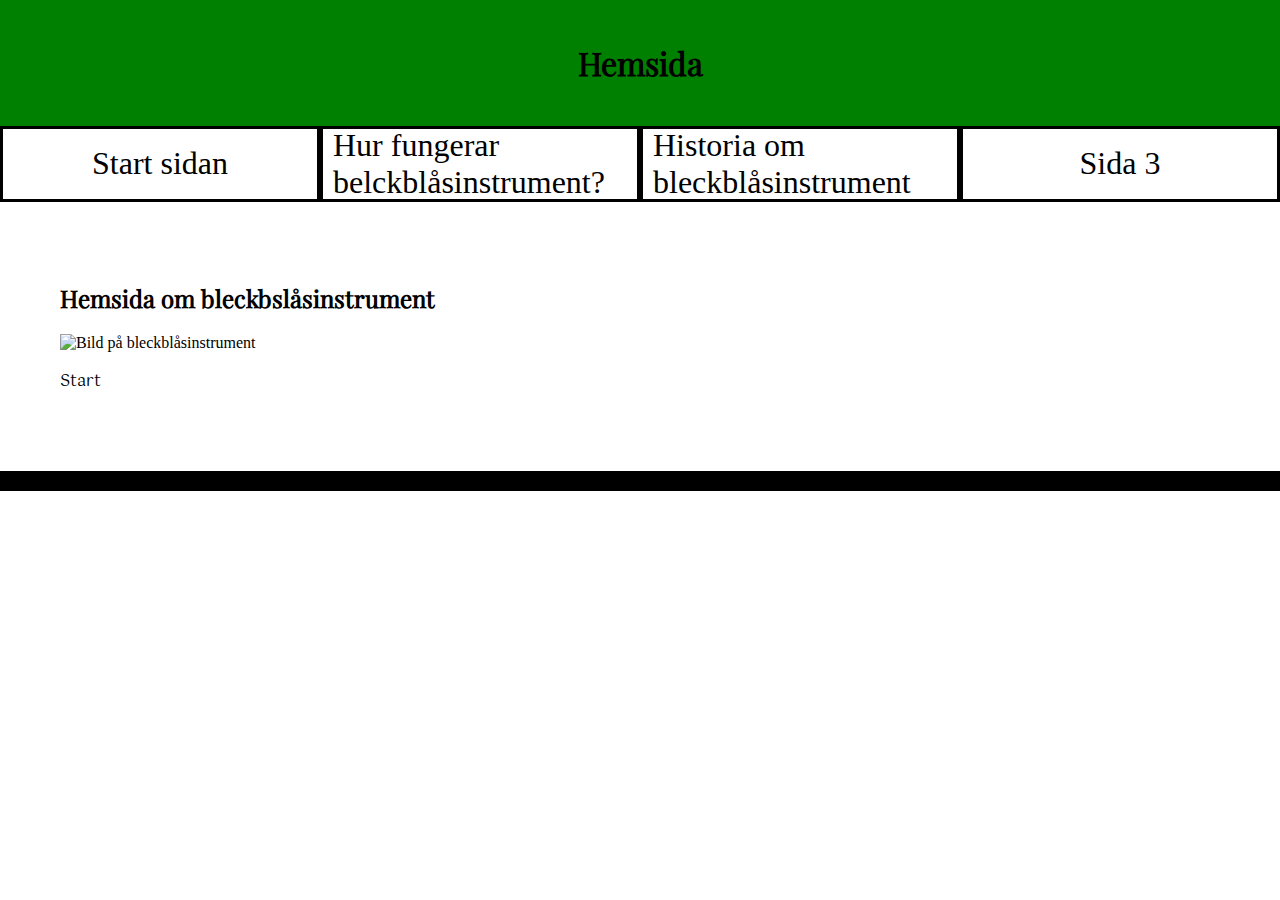
==== index.html @ b097a829 "2023-03-24" ====
<!DOCTYPE html>
<html lang="en">
<head>
    <meta charset="UTF-8">
    <meta http-equiv="X-UA-Compatible" content="IE=edge">
    <meta name="viewport" content="width=device-width, initial-scale=1.0">
    <title>Document</title>
    <link href="https://fonts.googleapis.com/icon?family=Material+Icons" rel="stylesheet">  
    <link  rel="stylesheet" href="css/style.css">
</head>
<body>
    
    <header>
        <h1>Hemsida</h1>
            <button class="meny_knapp">menu</button>
    </header>
    <nav>
        <h2 class="nav_h2">Andra sidor</h2>
        <a class="nav_a" href="index.html">Start sidan</a>
        <a class="nav_a" href="hur_fungerar_blekblasinstrument.html">Hur fungerar belckblåsinstrument?</a>
        <a class="nav_a" href="historia_om_bleckbalsinstrument.html">Historia om bleckblåsinstrument</a>
        <a class="nav_a" href="sida3.html">Sida 3</a>
    </nav>
    <div class="lager"></div>
    
    <main>
        <h2> Hemsida om bleckbslåsinstrument</h2>
        <img alt="Bild på bleckblåsinstrument" src="">
        <p>Start</p>



    </main>

    <footer>

    </footer>
    
    <script src="js/main.js"></script>
</body>
</html>
---- css/style.css ----
@font-face {
    font-family: 'playfair_display';
    src: url('../fonter/PlayfairDisplay-Regular.ttf');
}

@font-face {
    font-family: 'gotu';
    src: url('../fonter/Gotu-Regular.ttf');
}

h1{
    font-family: 'playfair_display';
    font-weight: 900;
}

h2{
    font-family: 'playfair_display';
    font-weight: 800;
}

h3{
    
    font-family: 'playfair_display';
}
p{
    font-family: 'gotu';
}

body{
    margin: 0px;
    display: grid;

    grid-template-areas: 
    "hd"
    "nav"
    "main"
    "ft"
    ;
}
header{
    padding: 20px;
    background-color: green;
    display: flex;
    justify-content: center;
    grid-area: hd;
}



nav{
    width: 100vw;
    background-color: pink;
    height: auto;
    display: flex;
    grid-area: nav;
}

main{
    
    grid-area: main;
    margin: 20px;
    padding: 40px;
    
}

.hur_h2{
    grid-area: h2;
}

.main_hur{
    display: grid;

    grid-template-areas: 
    "h2"
    "grepp"
    ""
    ""
    "ft"
    ;
}



footer{
    grid-area: ft;
    height: 20px;
    background-color: black;
}

.nav_a{
    border-style: solid;
    border-color: black;
    background-color: white;
    color: black;
    text-decoration: none;
    width: 25%;
    display: flex;
    justify-content: center;
    align-items: center;
    height: 50px;
    padding: 10px;
    font-size: 2rem;

}

.meny_knapp{
    display: none;
}



.nav_h2{
    display: none;
}


button:hover{
    cursor: pointer;
} 


.historia_article{
    margin: 35px;
    padding: 20px;
    border-radius: 0px 30px 0px 30px;
}

#forsta{
    background-color: green;  
    grid-area: fo;
}

#senare{
    background-color: green;
    grid-area: se;
}


#moderna{
    background-color: beige;
    grid-area: mo;
}

.greppsystem_div{
    background-color: blueviolet;
    border-radius: 0px 30px 0px 30px;
    padding: 20px;
    margin: 30px;
}


.naturtonserien{
    width: auto;
    border-radius: 0px 30px 0px 30px;

}

.trombon{
    width: 10vw;
    border-radius: 0px 30px 0px 30px;
}

.hur_fungerar{
    border-radius: 0px 30px 0px 30px;
    background-color: gold;
    padding: 15px;
    margin: 20px;
}


#greppsystem{
    display: flex;
    flex-direction: row;
    grid-area: grepp;
}

.main_historia{
    display: grid;

    grid-template-areas: 
        " h2_hi h2_hi h2_hi"
        "fo se mo"
        
    ;

}

.h2_historia{
    grid-area: h2_hi;
    display: flex;
    justify-content: center;

}


@media screen and (max-width: 600px) {

    .meny_knapp{
        display: block;
        font-size: 4rem;
        font-family: 'Material Icons';
        border: none;
    }

    header{
        justify-content: space-between;
    }

    .nav_a{
        border: none;
        height: auto;
        margin: 20px;
        width: auto; 
        padding: 10px;
    }

    nav{
        top: -190vh;
        right: 0px;
        position: fixed;
        background-color: pink;
        width: 100%;
        transition: 1s;
        display: flex;
        flex-direction: column;
        align-items: center;
        z-index: 2;
    }


    .nav_transition{
        top: 0vw;
        transition: 1s;
    }
    .lager{
        z-index: -1;
        display: none;
    }
    
    .lager_show{
        z-index: 1;
        background-color: rgba(0, 0, 0, 0.7);
        position: fixed;
        display: block;
        width: 100%;
        height: 100%;
    }
    .nav_h2{
        display: block;
    }


    .main_historia{
    
        grid-template-areas: 
            " h2_hi"
            "fo "
            "se "
            "mo"
            
        ;
    
    }

    
#greppsystem{
    display: flex;
    flex-direction: column;
}

    
    
}
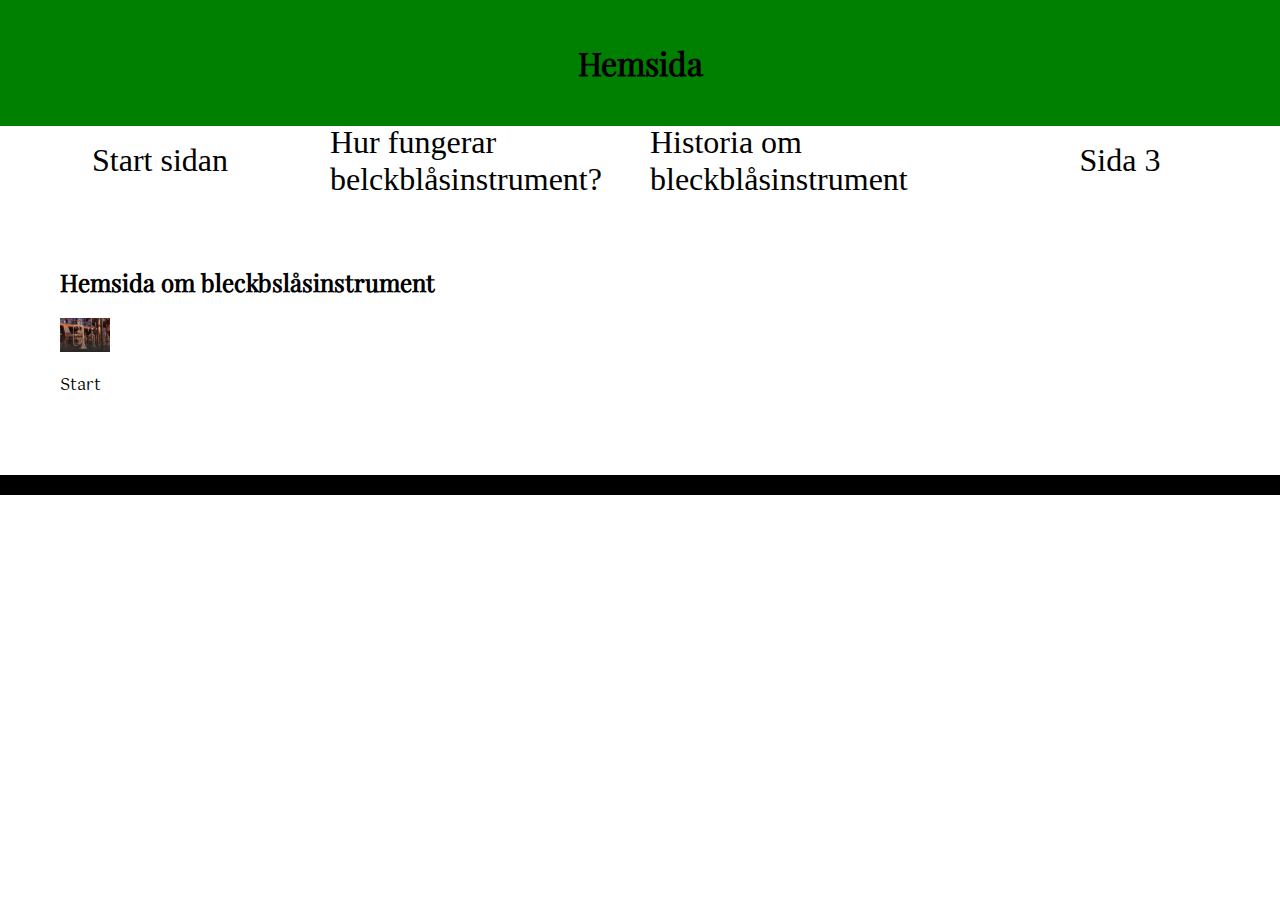
==== commit d10e402e: "2023-03-24_2" ====
--- a/index.html
+++ b/index.html
@@ -25,7 +25,7 @@
     
     <main>
         <h2> Hemsida om bleckbslåsinstrument</h2>
-        <img alt="Bild på bleckblåsinstrument" src="">
+        <img alt="Bild på bleckblåsinstrument" src="img/instrument.jpg">
         <p>Start</p>
 
 
--- a/css/style.css
+++ b/css/style.css
@@ -49,11 +49,10 @@
 
 
 nav{
-    width: 100vw;
-    background-color: pink;
-    height: auto;
     display: flex;
     grid-area: nav;
+    height: 60px;
+    /* background-color: black; */
 }
 
 main{
@@ -70,16 +69,18 @@
 
 .main_hur{
     display: grid;
-
+    grid-template-columns: 100%;
     grid-template-areas: 
     "h2"
+    "natur"
     "grepp"
-    ""
-    ""
     "ft"
     ;
 }
 
+img{
+    width: 50px;
+}
 
 
 footer{
@@ -89,8 +90,6 @@
 }
 
 .nav_a{
-    border-style: solid;
-    border-color: black;
     background-color: white;
     color: black;
     text-decoration: none;
@@ -104,6 +103,11 @@
 
 }
 
+.nav_a:hover{
+    background-color: rgb(201, 201, 201);
+    transition: 2s;
+}
+
 .meny_knapp{
     display: none;
 }
@@ -119,41 +123,24 @@
     cursor: pointer;
 } 
 
-
-.historia_article{
-    margin: 35px;
-    padding: 20px;
-    border-radius: 0px 30px 0px 30px;
-}
-
-#forsta{
-    background-color: green;  
-    grid-area: fo;
-}
-
-#senare{
-    background-color: green;
-    grid-area: se;
-}
-
-
-#moderna{
-    background-color: beige;
-    grid-area: mo;
-}
-
 .greppsystem_div{
     background-color: blueviolet;
     border-radius: 0px 30px 0px 30px;
     padding: 20px;
     margin: 30px;
+    
 }
 
 
 .naturtonserien{
-    width: auto;
-    border-radius: 0px 30px 0px 30px;
-
+    width: 30px;
+    border-radius: 0px 30px 0px 30px;
+    grid-area: natur;
+
+}
+
+.trumpet{
+    width: 30px;
 }
 
 .trombon{
@@ -162,6 +149,7 @@
 }
 
 .hur_fungerar{
+    width: 65%;
     border-radius: 0px 30px 0px 30px;
     background-color: gold;
     padding: 15px;
@@ -170,9 +158,31 @@
 
 
 #greppsystem{
-    display: flex;
-    flex-direction: row;
+    width: auto;
     grid-area: grepp;
+    display: grid;
+
+    grid-template-areas: 
+    "grepp grepp grepp"
+    "gaffel svenska drag"
+    ;
+    
+}
+
+.h3_grepp{
+    grid-area: grepp;
+}
+
+#gaffelgrepp{
+    grid-area: gaffel;
+}
+
+#svenskagrepp{
+    grid-area: svenska;
+}
+
+#dragbygel{
+    grid-area: drag;
 }
 
 .main_historia{
@@ -191,6 +201,29 @@
     display: flex;
     justify-content: center;
 
+}
+
+
+.historia_article{
+    margin: 35px;
+    padding: 20px;
+    border-radius: 0px 30px 0px 30px;
+}
+
+#forsta{
+    background-color: green;  
+    grid-area: fo;
+}
+
+#senare{
+    background-color: green;
+    grid-area: se;
+}
+
+
+#moderna{
+    background-color: beige;
+    grid-area: mo;
 }
 
 
@@ -220,6 +253,7 @@
         right: 0px;
         position: fixed;
         background-color: pink;
+        height: 75vh;
         width: 100%;
         transition: 1s;
         display: flex;
@@ -265,8 +299,12 @@
 
     
 #greppsystem{
-    display: flex;
-    flex-direction: column;
+    grid-template-areas: 
+    "grepp"
+    "gaffel" 
+    "svenska" 
+    "drag"
+    ;
 }
 
     
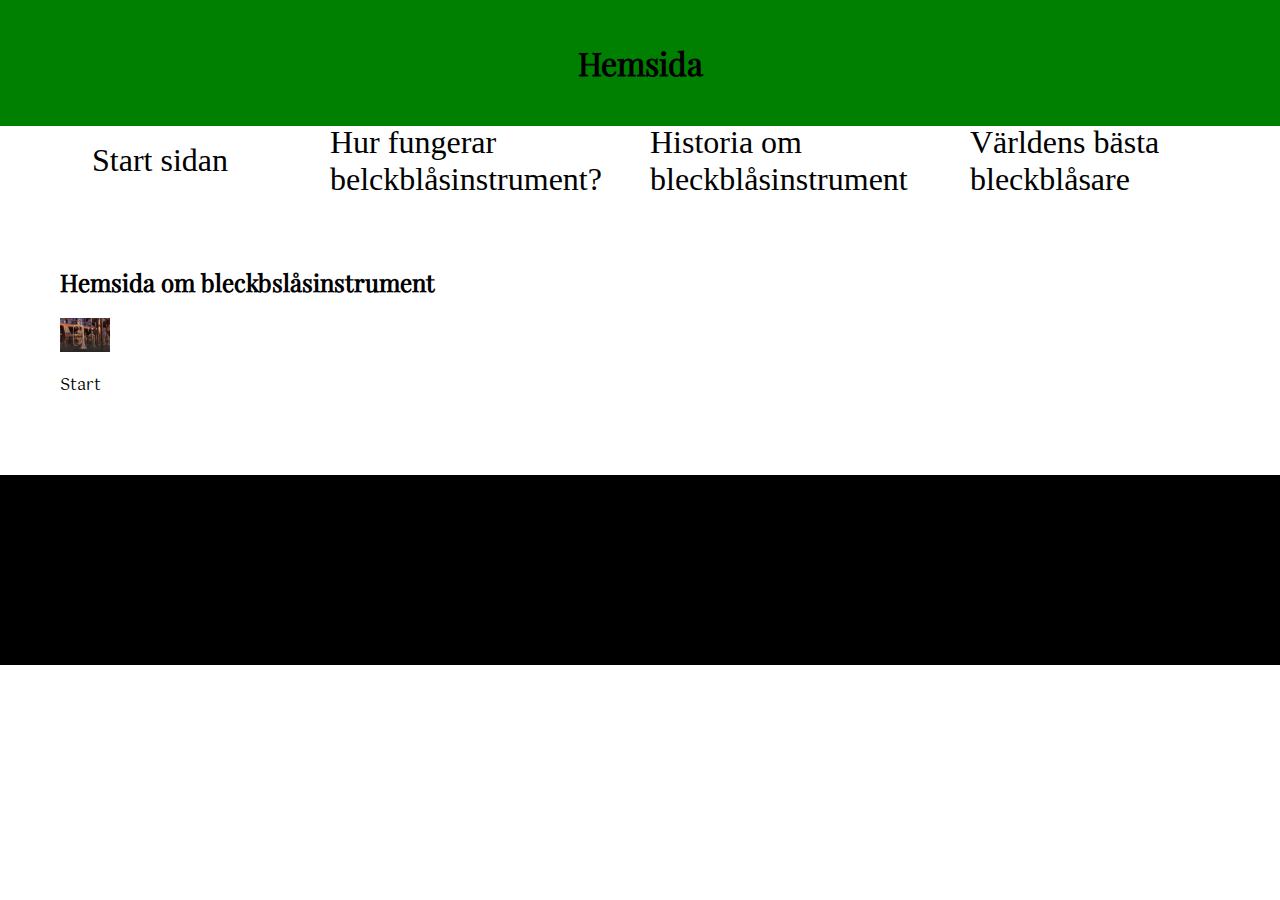
==== commit 274f2cd4: "sida 4" ====
--- a/index.html
+++ b/index.html
@@ -19,12 +19,12 @@
         <a class="nav_a" href="index.html">Start sidan</a>
         <a class="nav_a" href="hur_fungerar_blekblasinstrument.html">Hur fungerar belckblåsinstrument?</a>
         <a class="nav_a" href="historia_om_bleckbalsinstrument.html">Historia om bleckblåsinstrument</a>
-        <a class="nav_a" href="sida3.html">Sida 3</a>
+        <a class="nav_a" href="varldens_basta_bleckblasare.html">Världens bästa bleckblåsare</a>
     </nav>
     <div class="lager"></div>
     
     <main>
-        <h2> Hemsida om bleckbslåsinstrument</h2>
+        <h2>Hemsida om bleckbslåsinstrument</h2>
         <img alt="Bild på bleckblåsinstrument" src="img/instrument.jpg">
         <p>Start</p>
 
--- a/css/style.css
+++ b/css/style.css
@@ -30,7 +30,7 @@
 body{
     margin: 0px;
     display: grid;
-
+    grid-template-columns: 100%;
     grid-template-areas: 
     "hd"
     "nav"
@@ -85,7 +85,7 @@
 
 footer{
     grid-area: ft;
-    height: 20px;
+    height: 190px;
     background-color: black;
 }
 
@@ -224,6 +224,44 @@
 #moderna{
     background-color: beige;
     grid-area: mo;
+}
+
+
+#article_basta{
+    display: flex;
+    flex-direction: row;
+    border-radius: 0px 30px 0px 30px;
+    background-color: aqua;
+    width: 90%;
+    padding: 30px;
+    flex-wrap: wrap;
+    justify-content: center;
+    
+}
+
+.div_basta{
+    background-color: gray;
+    border-radius: 0px 30px 0px 30px;
+    margin: 30px;
+    padding: 20px;
+}
+
+
+.basta_spelare{
+    border-radius: 0px 30px 0px 30px;
+    width: 10rem;
+    filter: grayscale(50%);
+    filter: blur(0.5px);
+    filter: hue-rotate(-10deg);
+}
+
+.break{
+    width: 100%;
+}
+
+.visa_mindre{
+    font-size: 1.5rem;
+    cursor: pointer;
 }
 
 
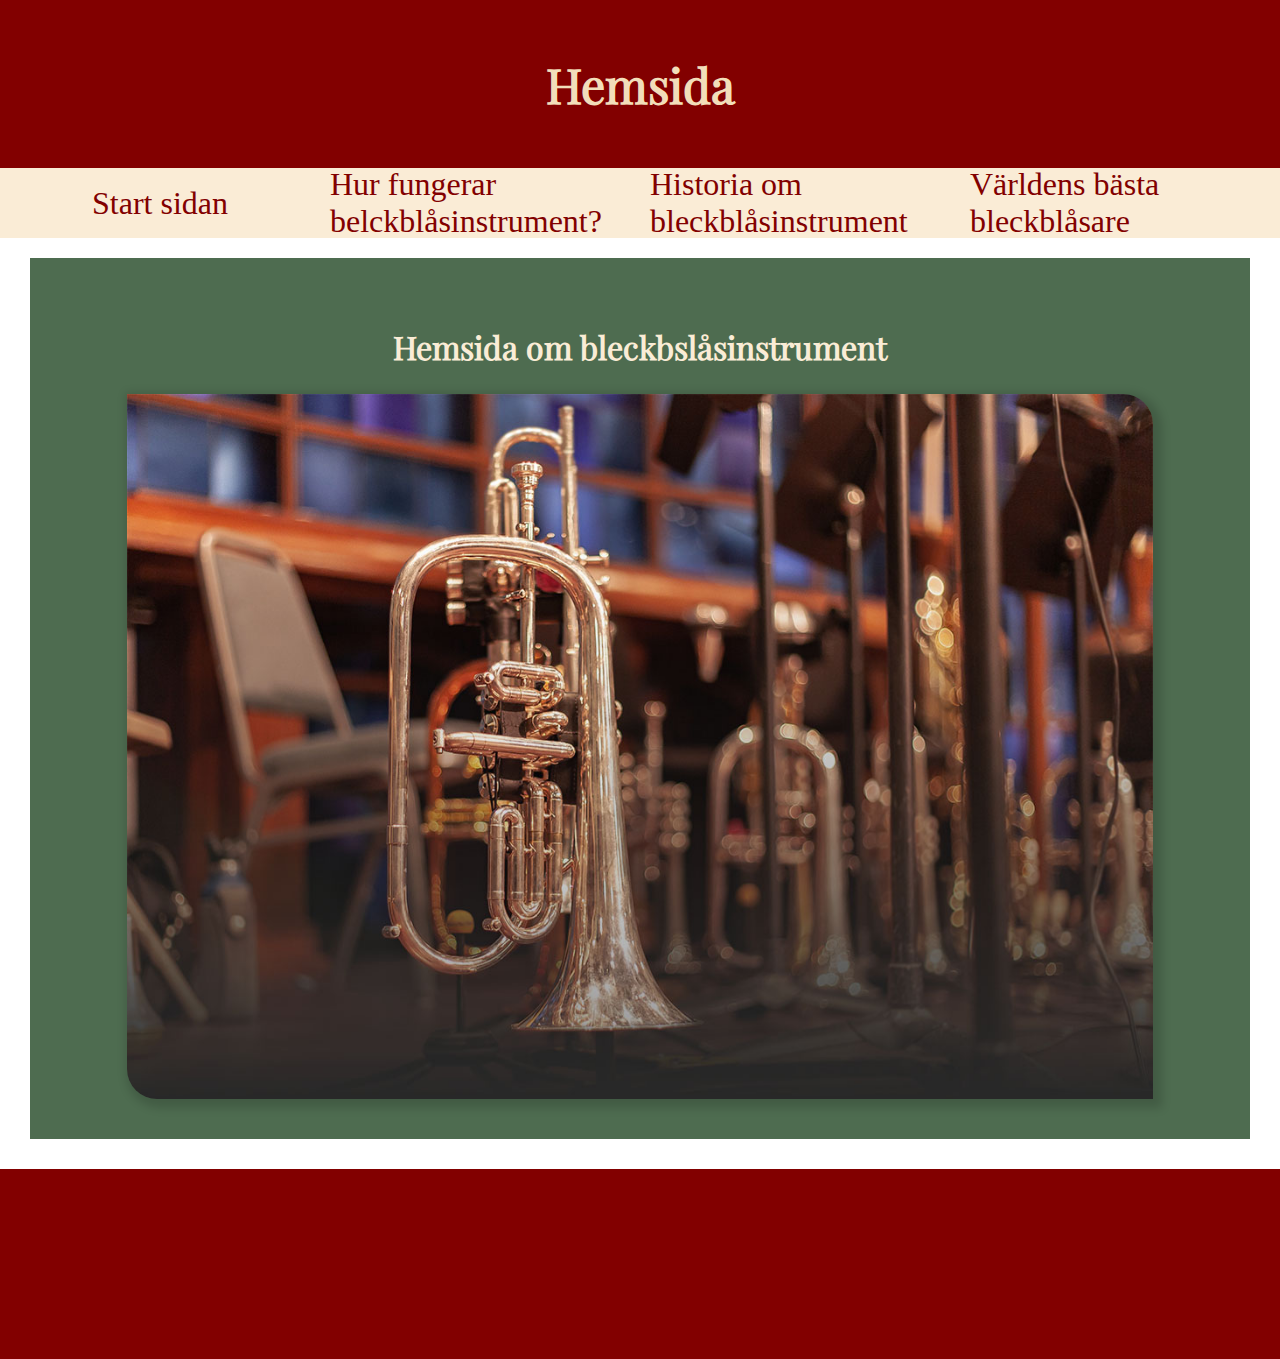
==== commit 67b8c7ab: "2023-04-01" ====
--- a/index.html
+++ b/index.html
@@ -4,15 +4,18 @@
     <meta charset="UTF-8">
     <meta http-equiv="X-UA-Compatible" content="IE=edge">
     <meta name="viewport" content="width=device-width, initial-scale=1.0">
-    <title>Document</title>
-    <link href="https://fonts.googleapis.com/icon?family=Material+Icons" rel="stylesheet">  
+    <title>Document</title> 
     <link  rel="stylesheet" href="css/style.css">
 </head>
 <body>
-    
+
+    <audio controls autoplay style="display: none;">
+        <source src="/misc/fanfar.mp3" >
+    </audio>
+
     <header>
         <h1>Hemsida</h1>
-            <button class="meny_knapp">menu</button>
+        <button class="meny_knapp">menu</button>
     </header>
     <nav>
         <h2 class="nav_h2">Andra sidor</h2>
@@ -21,12 +24,16 @@
         <a class="nav_a" href="historia_om_bleckbalsinstrument.html">Historia om bleckblåsinstrument</a>
         <a class="nav_a" href="varldens_basta_bleckblasare.html">Världens bästa bleckblåsare</a>
     </nav>
+
     <div class="lager"></div>
     
     <main>
         <h2>Hemsida om bleckbslåsinstrument</h2>
-        <img alt="Bild på bleckblåsinstrument" src="img/instrument.jpg">
-        <p>Start</p>
+
+        <img class="index_bild" alt="Bild på bleckblåsinstrument" src="img/instrument.jpg">
+
+        
+            
 
 
 
--- a/css/style.css
+++ b/css/style.css
@@ -1,30 +1,54 @@
 
 @font-face {
     font-family: 'playfair_display';
-    src: url('../fonter/PlayfairDisplay-Regular.ttf');
+    src: url(../fonter/PlayfairDisplay-Regular.ttf);
 }
 
 @font-face {
     font-family: 'gotu';
-    src: url('../fonter/Gotu-Regular.ttf');
+    src: url(../fonter/Gotu-Regular.ttf);
+}
+
+@font-face {
+    font-family: 'Material Icons';
+    font-style: normal;
+    font-weight: 400;
+    src: url(../fonter/flUhRq6tzZclQEJ-Vdg-IuiaDsNc.woff2) format('woff2');
 }
 
 h1{
     font-family: 'playfair_display';
     font-weight: 900;
+    color: rgb(242, 222, 186);
+    font-size: 3em;
 }
 
 h2{
     font-family: 'playfair_display';
     font-weight: 800;
+    color: rgb(250, 236, 214);
+    font-size: 2em;
 }
 
 h3{
     
     font-family: 'playfair_display';
+    color: rgb(130, 0, 0);
+    font-size: 1.5em;
+}
+h4{
+    font-family: 'playfair_display';
+    color: rgb(130, 0, 0);
+    font-size: 1.25em;
 }
 p{
     font-family: 'gotu';
+    color: rgb(130, 0, 0);
+}
+
+figcaption{
+    font-family: 'gotu';
+    color: rgb(130, 0, 0);
 }
 
 body{
@@ -38,28 +62,38 @@
     "ft"
     ;
 }
+
 header{
     padding: 20px;
-    background-color: green;
+    background-color: rgb(130, 0, 0);
     display: flex;
     justify-content: center;
     grid-area: hd;
 }
 
-
-
 nav{
     display: flex;
     grid-area: nav;
     height: 60px;
-    /* background-color: black; */
+
+}
+
+div{
+    box-shadow: 4px 4px 10px 5px rgba(0, 0, 0, 0.155)
+}
+
+article{
+    box-shadow: 4px 4px 10px 5px rgba(0, 0, 0, 0.155)
 }
 
 main{
-    
     grid-area: main;
-    margin: 20px;
+    display: flex;
+    flex-direction: column;
+    align-items: center;
+    margin: 30px;
     padding: 40px;
+    background-color: rgb(78, 108, 80);
     
 }
 
@@ -67,31 +101,32 @@
     grid-area: h2;
 }
 
+.index_bild{
+    width: 90%;
+}
+
 .main_hur{
-    display: grid;
-    grid-template-columns: 100%;
-    grid-template-areas: 
-    "h2"
-    "natur"
-    "grepp"
-    "ft"
-    ;
+    display: flex;
+    flex-direction: column;
+    align-items: center;
+
 }
 
 img{
-    width: 50px;
+    box-shadow: 4px 4px 10px 5px rgba(0, 0, 0, 0.155);
+    border-radius: 0px 30px 0px 30px;
 }
 
 
 footer{
     grid-area: ft;
     height: 190px;
-    background-color: black;
+    background-color: rgb(130, 0, 0);
 }
 
 .nav_a{
-    background-color: white;
-    color: black;
+    background-color: rgb(250, 236, 214);
+    color: rgb(130, 0, 0);
     text-decoration: none;
     width: 25%;
     display: flex;
@@ -119,46 +154,39 @@
 }
 
 
-button:hover{
-    cursor: pointer;
-} 
-
 .greppsystem_div{
-    background-color: blueviolet;
+    background-color: rgb(242, 222, 186);
+    width: fit-content;
     border-radius: 0px 30px 0px 30px;
     padding: 20px;
     margin: 30px;
+    display: flex;
+    flex-direction: column;
+    align-items: center;
     
 }
 
 
 .naturtonserien{
-    width: 30px;
-    border-radius: 0px 30px 0px 30px;
-    grid-area: natur;
-
-}
-
-.trumpet{
-    width: 30px;
-}
-
-.trombon{
-    width: 10vw;
-    border-radius: 0px 30px 0px 30px;
+    width: auto;
+    border-radius: 0px 30px 0px 30px;
+
+}
+
+.instrument_hurfungerar{
+    width: 90%;
 }
 
 .hur_fungerar{
-    width: 65%;
-    border-radius: 0px 30px 0px 30px;
-    background-color: gold;
-    padding: 15px;
-    margin: 20px;
+    border-radius: 0px 30px 0px 30px;
+    background-color: rgb(250, 236, 214);
+    padding: 50px;
+    margin: 30px;
+    width: 90%;
 }
 
 
 #greppsystem{
-    width: auto;
     grid-area: grepp;
     display: grid;
 
@@ -187,6 +215,8 @@
 
 .main_historia{
     display: grid;
+    grid-template-columns: 1fr 1fr 1fr;
+    gap: 20px;
 
     grid-template-areas: 
         " h2_hi h2_hi h2_hi"
@@ -203,36 +233,46 @@
 
 }
 
+.historia_bild{
+    width: 70%;
+}
+
 
 .historia_article{
-    margin: 35px;
+    
+    margin: 30px;
     padding: 20px;
     border-radius: 0px 30px 0px 30px;
+    background-color: rgb(250, 236, 214);
+    height: 90%;
+    gap: 10px;
+
+   display: flex;
+   flex-direction: column;
+   align-items: center;
 }
 
 #forsta{
-    background-color: green;  
     grid-area: fo;
 }
 
 #senare{
-    background-color: green;
     grid-area: se;
 }
 
 
 #moderna{
-    background-color: beige;
     grid-area: mo;
 }
 
 
 #article_basta{
     display: flex;
+    margin: 30px;
     flex-direction: row;
     border-radius: 0px 30px 0px 30px;
-    background-color: aqua;
-    width: 90%;
+    background-color: rgb(250, 236, 214);
+    width: fit-content;
     padding: 30px;
     flex-wrap: wrap;
     justify-content: center;
@@ -240,16 +280,25 @@
 }
 
 .div_basta{
-    background-color: gray;
+    background-color: rgb(242, 222, 186);
     border-radius: 0px 30px 0px 30px;
     margin: 30px;
     padding: 20px;
-}
+    width: 250px;
+}
+
+.visa_inte{
+    display: none;
+}
+
+.visa{
+    display: block;
+}
+
 
 
 .basta_spelare{
-    border-radius: 0px 30px 0px 30px;
-    width: 10rem;
+    width: 200px;
     filter: grayscale(50%);
     filter: blur(0.5px);
     filter: hue-rotate(-10deg);
@@ -259,19 +308,32 @@
     width: 100%;
 }
 
-.visa_mindre{
+#visa_mer{
     font-size: 1.5rem;
     cursor: pointer;
 }
 
 
+
+
 @media screen and (max-width: 600px) {
+
+    p{
+        font-size: 0.8em;
+    }
+
+    figcaption{
+        font-size: 0.8em;
+    }
 
     .meny_knapp{
         display: block;
         font-size: 4rem;
+        height: 2em;
+        width: 2em;
         font-family: 'Material Icons';
         border: none;
+        box-shadow: 4px 4px 10px 5px rgba(0, 0, 0, 0.155)
     }
 
     header{
@@ -335,16 +397,47 @@
     
     }
 
-    
-#greppsystem{
-    grid-template-areas: 
-    "grepp"
-    "gaffel" 
-    "svenska" 
-    "drag"
-    ;
-}
-
-    
-    
-}+    main{
+
+        padding: 20px;
+        
+    }
+
+    .hur_fungerar{
+    padding: 15px;
+    margin: 20px;
+    }
+
+    #greppsystem{
+        grid-template-areas: 
+        "grepp"
+        "gaffel" 
+        "svenska" 
+        "drag"
+        ;
+    }
+
+    .div_basta{
+        width: 90%;
+        margin: 20px;
+        padding: 15px;
+    }
+
+    .basta_spelare{
+        width: 100%;
+    }
+
+    .naturtonserien{
+    width: 90%;
+    }
+      
+    .greppsystem_div{
+    padding: 10px;
+    margin: 10px;
+    
+}
+.instrument_hurfungerar{
+    width: 100%;
+}
+    
+}
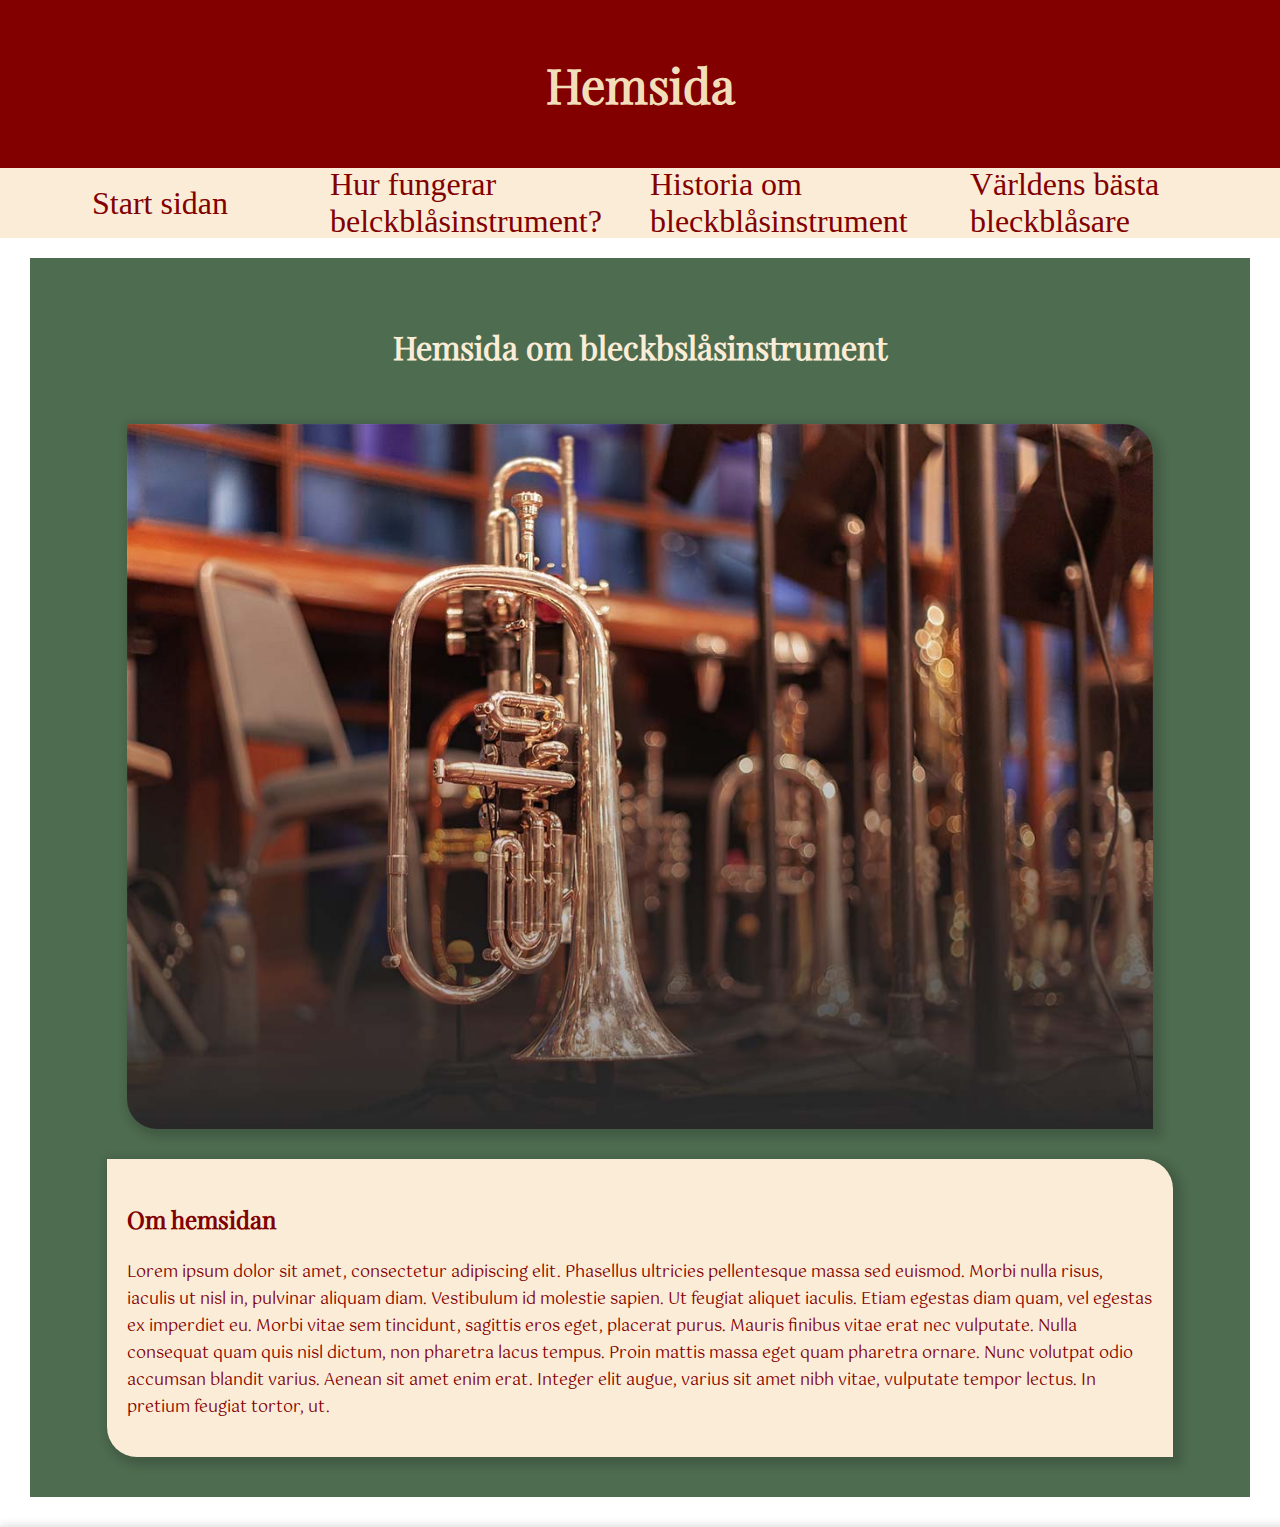
==== commit 7c3b3397: "2023-04-02" ====
--- a/index.html
+++ b/index.html
@@ -9,7 +9,7 @@
 </head>
 <body>
 
-    <audio controls autoplay style="display: none;">
+    <audio class="fanfar" controls autoplay >
         <source src="/misc/fanfar.mp3" >
     </audio>
 
@@ -27,10 +27,15 @@
 
     <div class="lager"></div>
     
-    <main>
+    <main id="main_index">
         <h2>Hemsida om bleckbslåsinstrument</h2>
 
         <img class="index_bild" alt="Bild på bleckblåsinstrument" src="img/instrument.jpg">
+
+        <article id="om_hemsidan">
+            <h3>Om hemsidan</h3>
+            <p>Lorem ipsum dolor sit amet, consectetur adipiscing elit. Phasellus ultricies pellentesque massa sed euismod. Morbi nulla risus, iaculis ut nisl in, pulvinar aliquam diam. Vestibulum id molestie sapien. Ut feugiat aliquet iaculis. Etiam egestas diam quam, vel egestas ex imperdiet eu. Morbi vitae sem tincidunt, sagittis eros eget, placerat purus. Mauris finibus vitae erat nec vulputate. Nulla consequat quam quis nisl dictum, non pharetra lacus tempus. Proin mattis massa eget quam pharetra ornare. Nunc volutpat odio accumsan blandit varius. Aenean sit amet enim erat. Integer elit augue, varius sit amet nibh vitae, vulputate tempor lectus. In pretium feugiat tortor, ut.</p>    
+        </article>
 
         
             
@@ -39,9 +44,7 @@
 
     </main>
 
-    <footer>
 
-    </footer>
     
     <script src="js/main.js"></script>
 </body>
--- a/css/style.css
+++ b/css/style.css
@@ -79,11 +79,27 @@
 }
 
 div{
-    box-shadow: 4px 4px 10px 5px rgba(0, 0, 0, 0.155)
+    box-shadow: 4px 4px 10px 5px rgba(0, 0, 0, 0.155);
+    border-radius: 0px 30px 0px 30px;
 }
 
 article{
-    box-shadow: 4px 4px 10px 5px rgba(0, 0, 0, 0.155)
+    box-shadow: 4px 4px 10px 5px rgba(0, 0, 0, 0.155);
+    border-radius: 0px 30px 0px 30px;
+}
+
+.fanfar{
+    display: none;
+}
+
+#main_index{
+    gap: 30px;
+}
+
+#om_hemsidan{
+    background-color: rgb(250, 236, 214);
+    padding: 20px;
+    width: 90%;
 }
 
 main{
@@ -145,6 +161,13 @@
 
 .meny_knapp{
     display: none;
+    font-size: 4rem;
+    height: 2em;
+    width: 2em;
+    font-family: 'Material Icons';
+    border: none;
+    box-shadow: 4px 4px 10px 5px rgba(0, 0, 0, 0.155);
+    background-color: rgb(242, 222, 186);
 }
 
 
@@ -157,7 +180,6 @@
 .greppsystem_div{
     background-color: rgb(242, 222, 186);
     width: fit-content;
-    border-radius: 0px 30px 0px 30px;
     padding: 20px;
     margin: 30px;
     display: flex;
@@ -169,7 +191,6 @@
 
 .naturtonserien{
     width: auto;
-    border-radius: 0px 30px 0px 30px;
 
 }
 
@@ -178,7 +199,7 @@
 }
 
 .hur_fungerar{
-    border-radius: 0px 30px 0px 30px;
+   
     background-color: rgb(250, 236, 214);
     padding: 50px;
     margin: 30px;
@@ -242,7 +263,6 @@
     
     margin: 30px;
     padding: 20px;
-    border-radius: 0px 30px 0px 30px;
     background-color: rgb(250, 236, 214);
     height: 90%;
     gap: 10px;
@@ -270,7 +290,7 @@
     display: flex;
     margin: 30px;
     flex-direction: row;
-    border-radius: 0px 30px 0px 30px;
+
     background-color: rgb(250, 236, 214);
     width: fit-content;
     padding: 30px;
@@ -281,7 +301,7 @@
 
 .div_basta{
     background-color: rgb(242, 222, 186);
-    border-radius: 0px 30px 0px 30px;
+
     margin: 30px;
     padding: 20px;
     width: 250px;
@@ -316,7 +336,13 @@
 
 
 
+
+
 @media screen and (max-width: 600px) {
+
+    h2{
+        font-size: 1.75em;
+    }
 
     p{
         font-size: 0.8em;
@@ -328,12 +354,7 @@
 
     .meny_knapp{
         display: block;
-        font-size: 4rem;
-        height: 2em;
-        width: 2em;
-        font-family: 'Material Icons';
-        border: none;
-        box-shadow: 4px 4px 10px 5px rgba(0, 0, 0, 0.155)
+
     }
 
     header{
@@ -367,6 +388,7 @@
         top: 0vw;
         transition: 1s;
     }
+
     .lager{
         z-index: -1;
         display: none;
@@ -380,20 +402,16 @@
         width: 100%;
         height: 100%;
     }
+
     .nav_h2{
         display: block;
     }
 
 
     .main_historia{
-    
-        grid-template-areas: 
-            " h2_hi"
-            "fo "
-            "se "
-            "mo"
-            
-        ;
+        display: flex;
+        flex-direction: column;
+        align-content: center;
     
     }
 
@@ -404,8 +422,8 @@
     }
 
     .hur_fungerar{
-    padding: 15px;
-    margin: 20px;
+        padding: 15px;
+        margin: 20px;
     }
 
     #greppsystem{
@@ -418,9 +436,13 @@
     }
 
     .div_basta{
-        width: 90%;
-        margin: 20px;
-        padding: 15px;
+        width: 100%;
+        margin: 10px;
+        padding: 20px;
+    }
+
+    figure{
+        margin: 0px;
     }
 
     .basta_spelare{
@@ -428,16 +450,17 @@
     }
 
     .naturtonserien{
-    width: 90%;
+        width: 90%;
     }
       
     .greppsystem_div{
-    padding: 10px;
-    margin: 10px;
-    
-}
-.instrument_hurfungerar{
-    width: 100%;
-}
-    
-}
+        padding: 10px;
+        margin: 10px;
+    
+    }
+    .instrument_hurfungerar{
+        width: 100%;
+    }
+
+    
+}
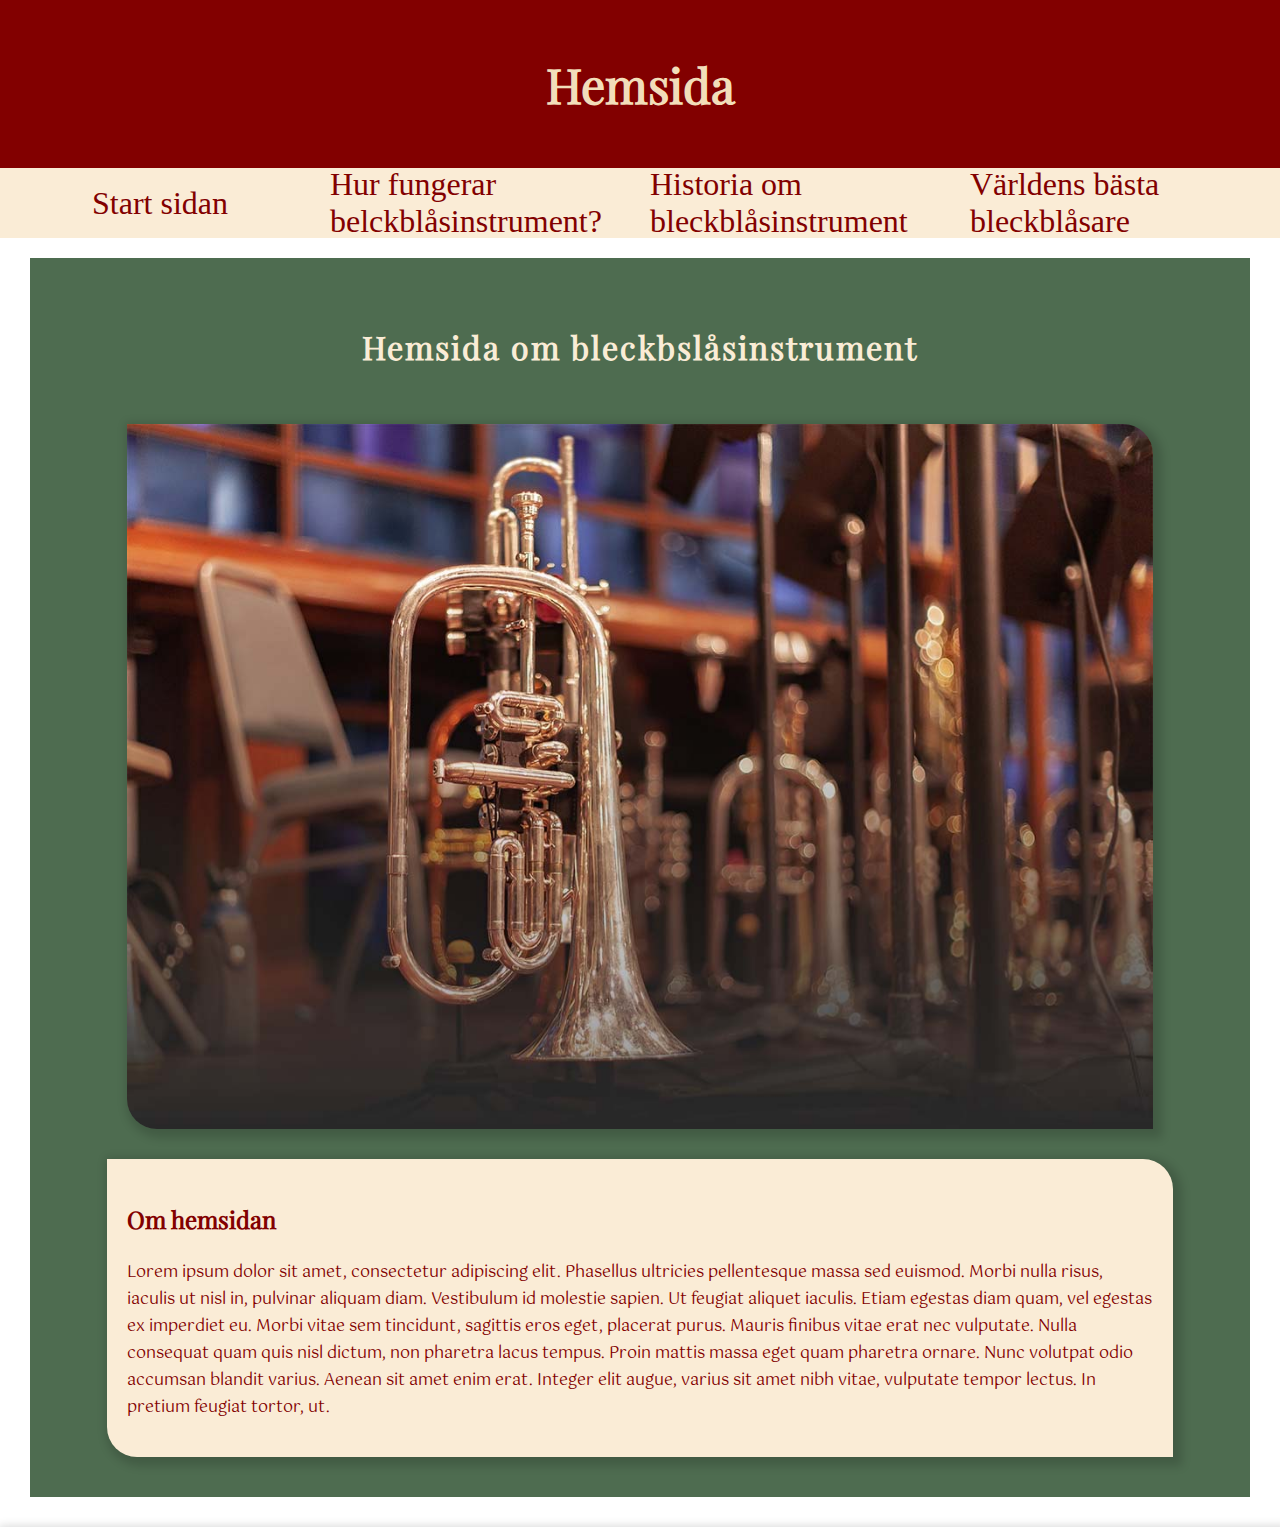
==== commit 14782cd7: "Mobil" ====
--- a/index.html
+++ b/index.html
@@ -4,15 +4,14 @@
     <meta charset="UTF-8">
     <meta http-equiv="X-UA-Compatible" content="IE=edge">
     <meta name="viewport" content="width=device-width, initial-scale=1.0">
-    <title>Document</title> 
+    <title>Start sidan</title> 
     <link  rel="stylesheet" href="css/style.css">
+    <meta name="description" content="Start sida">
 </head>
 <body>
-
     <audio class="fanfar" controls autoplay >
-        <source src="/misc/fanfar.mp3" >
+        <source src="misc/fanfar.mp3" >
     </audio>
-
     <header>
         <h1>Hemsida</h1>
         <button class="meny_knapp">menu</button>
@@ -24,28 +23,15 @@
         <a class="nav_a" href="historia_om_bleckbalsinstrument.html">Historia om bleckblåsinstrument</a>
         <a class="nav_a" href="varldens_basta_bleckblasare.html">Världens bästa bleckblåsare</a>
     </nav>
-
     <div class="lager"></div>
-    
     <main id="main_index">
         <h2>Hemsida om bleckbslåsinstrument</h2>
-
         <img class="index_bild" alt="Bild på bleckblåsinstrument" src="img/instrument.jpg">
-
         <article id="om_hemsidan">
             <h3>Om hemsidan</h3>
             <p>Lorem ipsum dolor sit amet, consectetur adipiscing elit. Phasellus ultricies pellentesque massa sed euismod. Morbi nulla risus, iaculis ut nisl in, pulvinar aliquam diam. Vestibulum id molestie sapien. Ut feugiat aliquet iaculis. Etiam egestas diam quam, vel egestas ex imperdiet eu. Morbi vitae sem tincidunt, sagittis eros eget, placerat purus. Mauris finibus vitae erat nec vulputate. Nulla consequat quam quis nisl dictum, non pharetra lacus tempus. Proin mattis massa eget quam pharetra ornare. Nunc volutpat odio accumsan blandit varius. Aenean sit amet enim erat. Integer elit augue, varius sit amet nibh vitae, vulputate tempor lectus. In pretium feugiat tortor, ut.</p>    
         </article>
-
-        
-            
-
-
-
     </main>
-
-
-    
     <script src="js/main.js"></script>
 </body>
 </html>--- a/css/style.css
+++ b/css/style.css
@@ -1,4 +1,3 @@
-
 @font-face {
     font-family: 'playfair_display';
     src: url(../fonter/PlayfairDisplay-Regular.ttf);
@@ -28,6 +27,7 @@
     font-weight: 800;
     color: rgb(250, 236, 214);
     font-size: 2em;
+    letter-spacing: 2px;
 }
 
 h3{
@@ -75,7 +75,6 @@
     display: flex;
     grid-area: nav;
     height: 60px;
-
 }
 
 div{
@@ -110,7 +109,6 @@
     margin: 30px;
     padding: 40px;
     background-color: rgb(78, 108, 80);
-    
 }
 
 .hur_h2{
@@ -125,14 +123,12 @@
     display: flex;
     flex-direction: column;
     align-items: center;
-
 }
 
 img{
     box-shadow: 4px 4px 10px 5px rgba(0, 0, 0, 0.155);
     border-radius: 0px 30px 0px 30px;
 }
-
 
 footer{
     grid-area: ft;
@@ -161,7 +157,7 @@
 
 .meny_knapp{
     display: none;
-    font-size: 4rem;
+    font-size: 3rem;
     height: 2em;
     width: 2em;
     font-family: 'Material Icons';
@@ -170,12 +166,9 @@
     background-color: rgb(242, 222, 186);
 }
 
-
-
 .nav_h2{
     display: none;
 }
-
 
 .greppsystem_div{
     background-color: rgb(242, 222, 186);
@@ -185,13 +178,10 @@
     display: flex;
     flex-direction: column;
     align-items: center;
-    
-}
-
+}
 
 .naturtonserien{
     width: auto;
-
 }
 
 .instrument_hurfungerar{
@@ -199,23 +189,19 @@
 }
 
 .hur_fungerar{
-   
     background-color: rgb(250, 236, 214);
     padding: 50px;
     margin: 30px;
     width: 90%;
 }
-
 
 #greppsystem{
     grid-area: grepp;
     display: grid;
-
     grid-template-areas: 
     "grepp grepp grepp"
     "gaffel svenska drag"
     ;
-    
 }
 
 .h3_grepp{
@@ -238,38 +224,31 @@
     display: grid;
     grid-template-columns: 1fr 1fr 1fr;
     gap: 20px;
-
     grid-template-areas: 
         " h2_hi h2_hi h2_hi"
-        "fo se mo"
-        
+        "fo se mo" 
     ;
-
 }
 
 .h2_historia{
     grid-area: h2_hi;
     display: flex;
     justify-content: center;
-
 }
 
 .historia_bild{
     width: 70%;
 }
 
-
 .historia_article{
-    
     margin: 30px;
     padding: 20px;
     background-color: rgb(250, 236, 214);
     height: 90%;
     gap: 10px;
-
-   display: flex;
-   flex-direction: column;
-   align-items: center;
+    display: flex;
+    flex-direction: column;
+    align-items: center;
 }
 
 #forsta{
@@ -280,28 +259,23 @@
     grid-area: se;
 }
 
-
 #moderna{
     grid-area: mo;
 }
 
-
 #article_basta{
     display: flex;
     margin: 30px;
     flex-direction: row;
-
     background-color: rgb(250, 236, 214);
     width: fit-content;
     padding: 30px;
     flex-wrap: wrap;
     justify-content: center;
-    
 }
 
 .div_basta{
     background-color: rgb(242, 222, 186);
-
     margin: 30px;
     padding: 20px;
     width: 250px;
@@ -314,8 +288,6 @@
 .visa{
     display: block;
 }
-
-
 
 .basta_spelare{
     width: 200px;
@@ -326,6 +298,7 @@
 
 .break{
     width: 100%;
+    box-shadow: none;
 }
 
 #visa_mer{
@@ -333,28 +306,34 @@
     cursor: pointer;
 }
 
-
-
-
-
-
 @media screen and (max-width: 600px) {
+    body{
+        gap: 0px;
+        padding: 0px;
+    }
 
     h2{
         font-size: 1.75em;
     }
 
+    h3{
+        color: rgb(130, 0, 0);
+    }
+
+    .h3_basta{
+        color: rgb(250, 236, 214);
+    }
+
     p{
-        font-size: 0.8em;
+        font-size: 1.25em;
     }
 
     figcaption{
-        font-size: 0.8em;
+        font-size: 1.25em;
     }
 
     .meny_knapp{
         display: block;
-
     }
 
     header{
@@ -373,7 +352,7 @@
         top: -190vh;
         right: 0px;
         position: fixed;
-        background-color: pink;
+        background-color: rgb(78, 108, 80);
         height: 75vh;
         width: 100%;
         transition: 1s;
@@ -383,10 +362,17 @@
         z-index: 2;
     }
 
-
     .nav_transition{
         top: 0vw;
         transition: 1s;
+    }
+
+    #article_basta{
+        margin: 10px;
+        padding: 20px;
+        gap: 10px;
+        background-color: rgb(78, 108, 80);
+        box-shadow: none;
     }
 
     .lager{
@@ -407,18 +393,26 @@
         display: block;
     }
 
-
     .main_historia{
         display: flex;
         flex-direction: column;
         align-content: center;
-    
+        gap: 15px;
+        padding: 10px;
+    }
+
+    .historia_article{
+        margin: 10px;
+        padding: 10px;
+    }
+
+    .historia_bild{
+        width: 90%;
     }
 
     main{
-
-        padding: 20px;
-        
+        padding: 10px;
+        margin: 0px;
     }
 
     .hur_fungerar{
@@ -450,17 +444,18 @@
     }
 
     .naturtonserien{
-        width: 90%;
+        width: 95%;
     }
       
     .greppsystem_div{
-        padding: 10px;
-        margin: 10px;
+        padding: 0px;
+        margin: 0px;
+        box-shadow: none;
+        background-color: rgb(250, 236, 214);
     
     }
     .instrument_hurfungerar{
         width: 100%;
     }
-
     
 }
